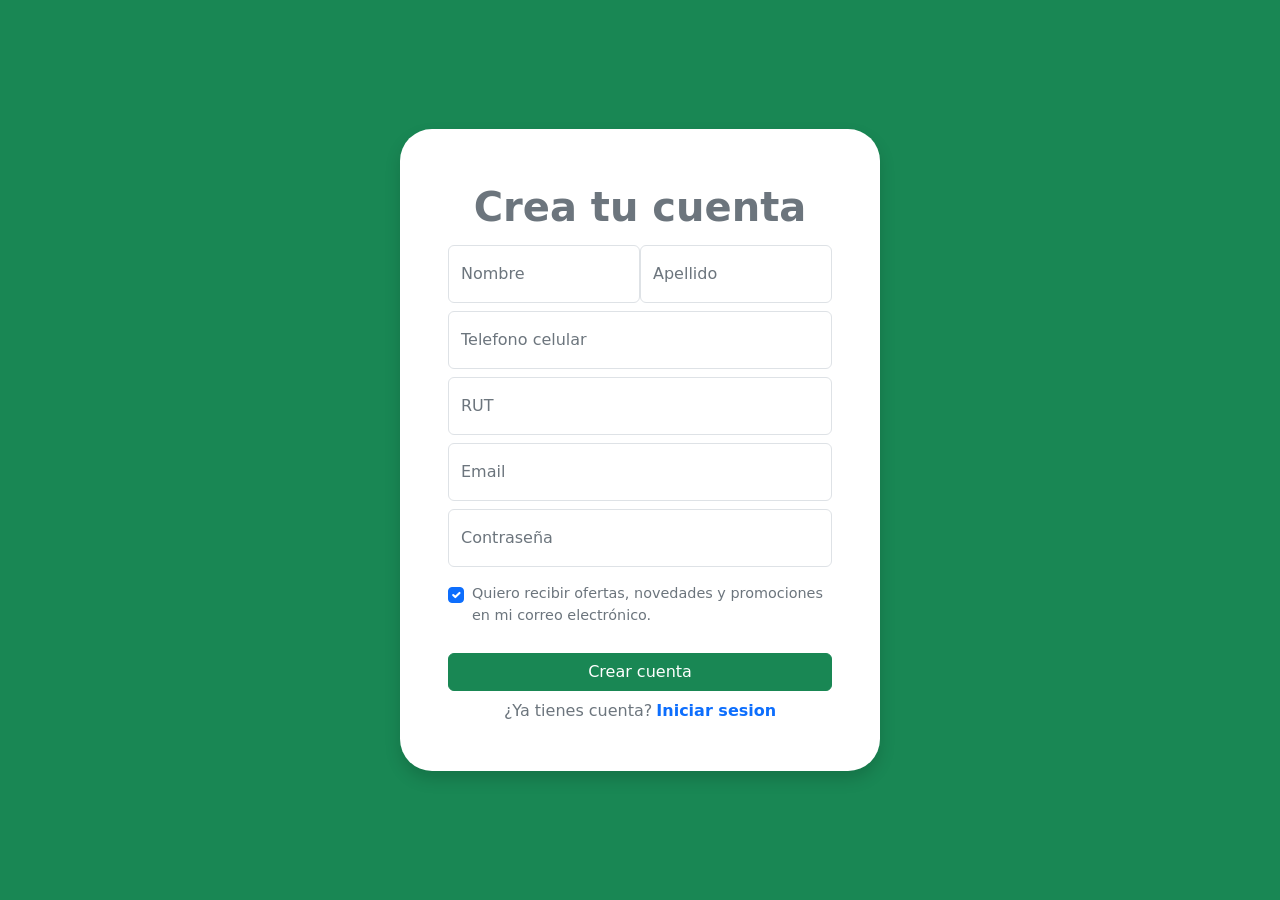
==== Floreria/Register.html @ 9ed83197 "Add files via upload" ====
<!DOCTYPE html>
<html lang="en">
<head>
    <meta charset="UTF-8">
    <meta http-equiv="X-UA-Compatible" content="IE=edge">
    <meta name="viewport" content="width=device-width, initial-scale=1.0">
    <link href="https://cdn.jsdelivr.net/npm/bootstrap@5.3.0-alpha2/dist/css/bootstrap.min.css" rel="stylesheet" integrity="sha384-aFq/bzH65dt+w6FI2ooMVUpc+21e0SRygnTpmBvdBgSdnuTN7QbdgL+OapgHtvPp" crossorigin="anonymous">
    <link rel="stylesheet" href="css/style.css">
    <title>Register</title>
</head>
<body class="bg-success d-flex justify-content-center align-items-center vh-100">
    <div class="bg-white p-5 rounded-5 text-secondary shadow" style="width: 30rem;">
        <div class="text-center fs-1 fw-bold">Crea tu cuenta</div>
        
        <div class="d-flex justify-content-around mt-2">
            <div class="d-flex align-items-center form-floating gap-1">
                <input type="text" class="form-control" id="floatingInputName" placeholder="name">
                <label for="floatingInputName">Nombre</label>
            </div>
            <div class="form-floating">
                <input type="text" class="form-control" id="floatingInputLName" placeholder="LastName">
                <label for="floatingInputLName">Apellido</label>
            </div>
        </div>
        <div class="form-floating mt-2">
            <input type="text" class="form-control" id="floatingInputPhone" placeholder="+56912345678">
            <label for="floatingInputPhone">Telefono celular</label>
        </div>
        
        <div class="form-floating mt-2">
            <input type="text" class="form-control" id="floatingInputRUT" placeholder="12345678-9">
            <label for="floatingInputRUT">RUT</label>
        </div>


        <div class="form-floating mt-2">
            <input type="email" class="form-control" id="floatingInputEmail" placeholder="name@example.com">
            <label for="floatingInputEmail">Email</label>
        </div>
        <div class="form-floating mt-2">
            <input type="password" class="form-control" id="floatingPassword" placeholder="Password">
            <label for="floatingPassword">Contraseña</label>
        </div>

        <div class="form-check mt-3">
            <input class="form-check-input" type="checkbox"checked>
            <label style="font-size: 0.9rem;">Quiero recibir ofertas, novedades y promociones en mi correo electrónico. </label>
        </div>

        <div class="btn btn-success w-100 mt-4">Crear cuenta</div>
        <div class="d-flex gap-1 justify-content-center mt-2">
            <div>¿Ya tienes cuenta?</div>
            <a href="login.html" class="text-decoration-none fw-semibold">Iniciar sesion</a>
        </div>

   
   
   
    
    
    </div>
























<script src="https://cdn.jsdelivr.net/npm/bootstrap@5.3.0-alpha2/dist/js/bootstrap.bundle.min.js" integrity="sha384-qKXV1j0HvMUeCBQ+QVp7JcfGl760yU08IQ+GpUo5hlbpg51QRiuqHAJz8+BrxE/N" crossorigin="anonymous"></script>
<script src="https://cdn.jsdelivr.net/npm/@popperjs/core@2.11.6/dist/umd/popper.min.js" integrity="sha384-oBqDVmMz9ATKxIep9tiCxS/Z9fNfEXiDAYTujMAeBAsjFuCZSmKbSSUnQlmh/jp3" crossorigin="anonymous"></script>
<script src="https://cdn.jsdelivr.net/npm/bootstrap@5.3.0-alpha2/dist/js/bootstrap.min.js" integrity="sha384-heAjqF+bCxXpCWLa6Zhcp4fu20XoNIA98ecBC1YkdXhszjoejr5y9Q77hIrv8R9i" crossorigin="anonymous"></script>
          
    
</body>
</html>
---- Floreria/css/style.css ----
@font-face{
    font-family: omori_game;
    src: url('font/OMORI_GAME2.ttf');
}
#menu a{
    font-size: 18px;
    color: white;

}
#menu button{
    font-size: 18px;
    font-weight: bold;

}
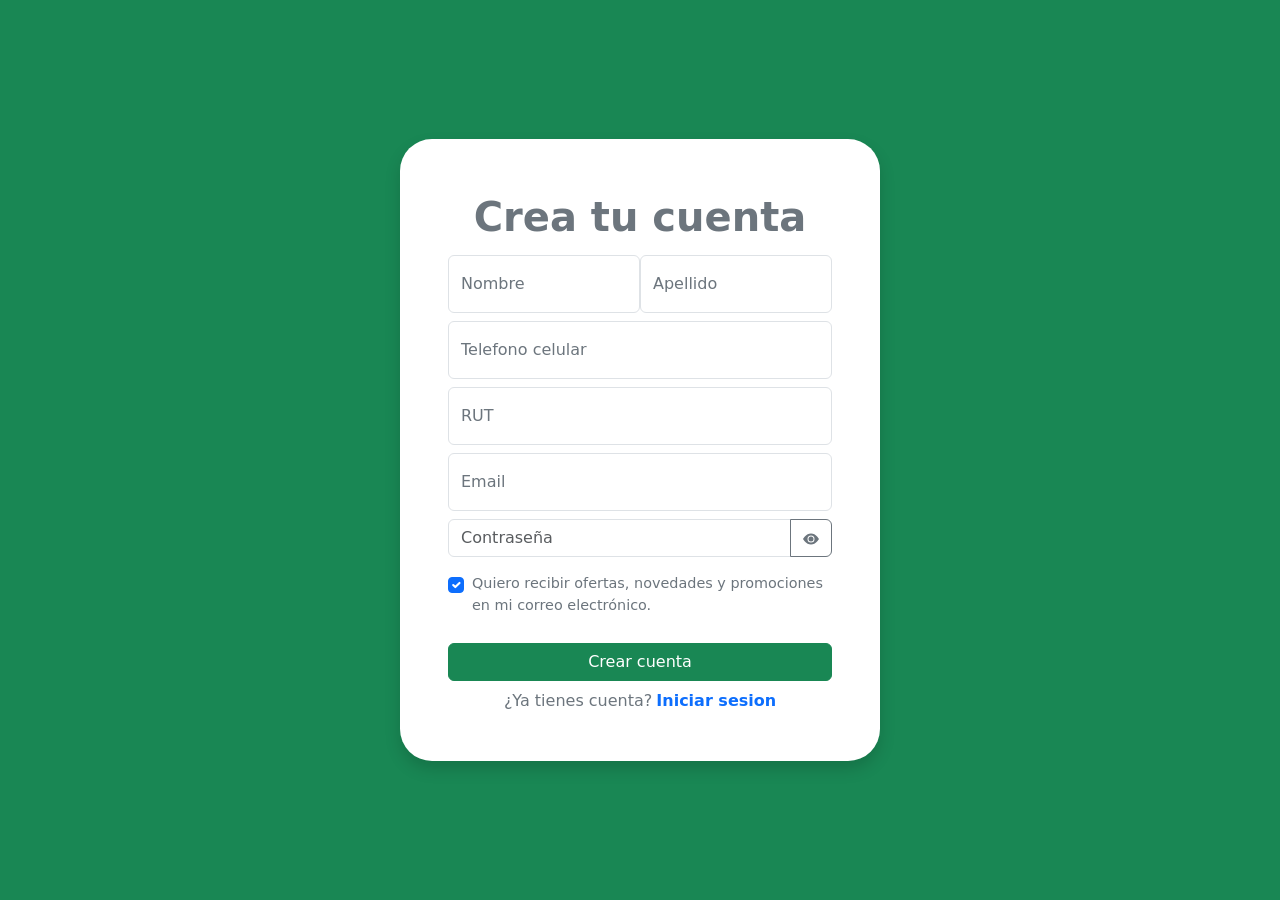
==== commit 2c39ecc9: "Add files via upload a" ====
--- a/Floreria/Register.html
+++ b/Floreria/Register.html
@@ -11,42 +11,52 @@
 <body class="bg-success d-flex justify-content-center align-items-center vh-100">
     <div class="bg-white p-5 rounded-5 text-secondary shadow" style="width: 30rem;">
         <div class="text-center fs-1 fw-bold">Crea tu cuenta</div>
-        
         <div class="d-flex justify-content-around mt-2">
             <div class="d-flex align-items-center form-floating gap-1">
-                <input type="text" class="form-control" id="floatingInputName" placeholder="name">
+                <input onblur="validarFormulario()" type="text" class="form-control" id="floatingInputName" placeholder="name">
                 <label for="floatingInputName">Nombre</label>
             </div>
             <div class="form-floating">
-                <input type="text" class="form-control" id="floatingInputLName" placeholder="LastName">
+                <input onblur="validarFormulario()" type="text" class="form-control" id="floatingInputLName" placeholder="LastName">
                 <label for="floatingInputLName">Apellido</label>
             </div>
         </div>
+        <div class="row">
+        <small id="valNombre">Debe ingresar su nombre</small>
+        <small id="valApellido">Debe ingresar su apellido</small>
+        </div>
         <div class="form-floating mt-2">
-            <input type="text" class="form-control" id="floatingInputPhone" placeholder="+56912345678">
+            <input onblur="validarFormulario()" type="text" class="form-control" id="floatingInputPhone" placeholder="912345678">
             <label for="floatingInputPhone">Telefono celular</label>
         </div>
-        
+        <small id="valTelefono">Debe ingresar un telefono valido (sin +56)</small>
         <div class="form-floating mt-2">
-            <input type="text" class="form-control" id="floatingInputRUT" placeholder="12345678-9">
-            <label for="floatingInputRUT">RUT</label>
+            <input onblur="validarFormulario()" type="text" class="form-control" id="floatingInputRut" placeholder="12345678-9">
+            <label for="floatingInputRut">RUT</label>
         </div>
-
-
+        <small id="valRut">Debe ingresar un rut valido, sin puntos y con guion</small>
         <div class="form-floating mt-2">
-            <input type="email" class="form-control" id="floatingInputEmail" placeholder="name@example.com">
+            <input onblur="validateEmail()" type="email" class="form-control" id="floatingInputEmail" placeholder="name@example.com">
             <label for="floatingInputEmail">Email</label>
         </div>
-        <div class="form-floating mt-2">
-            <input type="password" class="form-control" id="floatingPassword" placeholder="Password">
-            <label for="floatingPassword">Contraseña</label>
-        </div>
-
+        <small id="valEmail">Debe ingresar un correo valido</small>
+        <div class="input-group mt-2">
+            <input id="txtPassword" type="password" class="form-control" placeholder="Contraseña" aria-label="Recipient's username" aria-describedby="button-addon2">
+            <button onclick="pass()" class="btn btn-outline-secondary" type="button" id="button-addon2">
+                <svg id="mostrar" xmlns="http://www.w3.org/2000/svg" width="16" height="16" fill="currentColor" class="bi bi-eye-fill" viewBox="0 0 16 16">
+                    <path d="M10.5 8a2.5 2.5 0 1 1-5 0 2.5 2.5 0 0 1 5 0z"/>
+                    <path d="M0 8s3-5.5 8-5.5S16 8 16 8s-3 5.5-8 5.5S0 8 0 8zm8 3.5a3.5 3.5 0 1 0 0-7 3.5 3.5 0 0 0 0 7z"/>
+                  </svg>
+                  <svg id="ocultar" xmlns="http://www.w3.org/2000/svg" width="16" height="16" fill="currentColor" class="bi bi-eye-slash-fill" viewBox="0 0 16 16">
+                    <path d="m10.79 12.912-1.614-1.615a3.5 3.5 0 0 1-4.474-4.474l-2.06-2.06C.938 6.278 0 8 0 8s3 5.5 8 5.5a7.029 7.029 0 0 0 2.79-.588zM5.21 3.088A7.028 7.028 0 0 1 8 2.5c5 0 8 5.5 8 5.5s-.939 1.721-2.641 3.238l-2.062-2.062a3.5 3.5 0 0 0-4.474-4.474L5.21 3.089z"/>
+                    <path d="M5.525 7.646a2.5 2.5 0 0 0 2.829 2.829l-2.83-2.829zm4.95.708-2.829-2.83a2.5 2.5 0 0 1 2.829 2.829zm3.171 6-12-12 .708-.708 12 12-.708.708z"/>
+                  </svg>
+            </button>
+          </div>
         <div class="form-check mt-3">
             <input class="form-check-input" type="checkbox"checked>
             <label style="font-size: 0.9rem;">Quiero recibir ofertas, novedades y promociones en mi correo electrónico. </label>
         </div>
-
         <div class="btn btn-success w-100 mt-4">Crear cuenta</div>
         <div class="d-flex gap-1 justify-content-center mt-2">
             <div>¿Ya tienes cuenta?</div>
@@ -86,7 +96,7 @@
 <script src="https://cdn.jsdelivr.net/npm/bootstrap@5.3.0-alpha2/dist/js/bootstrap.bundle.min.js" integrity="sha384-qKXV1j0HvMUeCBQ+QVp7JcfGl760yU08IQ+GpUo5hlbpg51QRiuqHAJz8+BrxE/N" crossorigin="anonymous"></script>
 <script src="https://cdn.jsdelivr.net/npm/@popperjs/core@2.11.6/dist/umd/popper.min.js" integrity="sha384-oBqDVmMz9ATKxIep9tiCxS/Z9fNfEXiDAYTujMAeBAsjFuCZSmKbSSUnQlmh/jp3" crossorigin="anonymous"></script>
 <script src="https://cdn.jsdelivr.net/npm/bootstrap@5.3.0-alpha2/dist/js/bootstrap.min.js" integrity="sha384-heAjqF+bCxXpCWLa6Zhcp4fu20XoNIA98ecBC1YkdXhszjoejr5y9Q77hIrv8R9i" crossorigin="anonymous"></script>
-          
+<script src="js/forms.js"></script>          
     
 </body>
 </html>
--- a/Floreria/css/style.css
+++ b/Floreria/css/style.css
@@ -12,3 +12,221 @@
     font-weight: bold;
 
 }
+small{
+    color: red;
+    font-weight: bolder;
+}
+.error{
+    color: red;
+}
+
+.btn-mode{
+    display: inline-block;
+    width: 50px;
+    height: 30px;
+    border:2px solid black;
+    transition: background-color .5s;
+  }
+  .btn-mode i {
+    display: block;
+    font-size: 17px;
+    text-align: center;
+    line-height: 30px;
+  }
+  .btn-mode.sun{
+    border-top-left-radius: 20px;
+    border-bottom-left-radius: 20px;
+    border-right: 1px solid transparent;
+  }
+  .btn-mode.moon{
+    border-top-right-radius: 20px;
+    border-bottom-right-radius: 20px;
+  }
+  .active{
+    background-color:black;
+    color:#ffcd5c !important;
+  }
+
+.dark-mode{
+    background-color: #1f1f1f;
+    transition:background-color .5s;
+}
+.dark-mode a p{
+    color: #fff;
+}
+
+.dark-mode .btn-mode{
+    background-color:#1A1C1E;
+    border:1px solid white;
+    color:white;
+  }
+#contSaludo{
+    background: rgba(0, 128, 0, 0.612);
+    color: #fff;
+    display: block;
+    font-size: 3em;
+    margin: 40px 0 10px 40px;
+    padding: 40px 0;
+    text-align: center;
+    width: 500px;
+}
+
+#contReloj{
+    background: rgba(0, 128, 0, 0.612);
+    display: block;
+    margin: 0 0 40px 40px;
+    text-align: center;
+    width: 500px;
+}
+
+#contReloj > p{
+    color: #fff;
+    display: inline-block;
+    font-family: 'code_boldregular';
+    font-size: 6em;
+}
+
+.img-item{
+    width: 100%;
+}
+
+#item{
+    
+    margin-top: 7px;
+    padding: 10px;
+    border: 1px solid#666;
+    border-radius: 10px;
+    padding: 20px;
+    transition: .3s;
+}
+
+#item:hover{
+    box-shadow: 0 0 10px #666;
+    scale: 1.05;
+
+}
+.precio-item{
+    font-family: omori_game;
+    font-weight: bold;
+    font-size: 30px;
+}
+
+.carrito{
+    float: right;
+    border: 1px solid #666;
+    background-color: #fff;
+    width: 35%;
+    margin-top: 30px;
+    border-radius: 10px;
+    overflow: hidden;
+    margin-bottom: auto;
+    position: sticky !important;
+    top: 0;
+    transition: .3s;
+    z-index: 4;
+    opacity: 0;
+    margin-right: -100%;
+}
+.header-carrito{
+    background-color: green;
+    color: #fff;
+    text-align: center;
+    padding: 30px 0;
+
+}
+.carrito .carrito-item{
+    display: flex;
+    align-items: center;
+    position: relative;
+    border-bottom: 1px solid #666;
+    padding: 20px;
+}
+.carrito .carrito-item img{
+    margin-right: 20px;
+}
+.carrito .carrito-item .carrito-item-titulo{
+    display: block;
+    font-weight: bold;
+    margin-bottom: 10px;
+    text-transform: uppercase;
+}
+.carrito .carrito-item .selector-cantidad{
+    display: inline-block;
+    margin-right: 25px;
+}
+.carrito .carrito-item .carrito-item-cantidad{
+    border: none;
+    font-size: 18px;
+    background: transparent;
+    display: inline-block;
+    width: 30px;
+    padding: 5px;
+    text-align: center;
+}
+.carrito .carrito-item .selector-cantidad i{
+    font-size: 18px;
+    width: 32px;
+    height: 32px;
+    line-height: 32px;
+    text-align: center;
+    border-radius: 50%;
+    border: 1px solid #000;
+    cursor: pointer;
+}
+.carrito .carrito-item .carrito-item-precio{
+    font-weight: bold;
+    display: inline-block;
+    font-size: 18px;
+    margin-bottom: 5px;
+}
+.carrito .carrito-item .btn-eliminar{
+    position: absolute;
+    right: 15px;
+    top: 15px;
+    color: #000;
+    width: 40px;
+    height: 40px;
+    line-height: 40px;
+    text-align: center;
+    border-radius: 50%;
+    border: 1px solid #000;
+    cursor: pointer;
+    display: block;
+    background: transparent;
+    z-index: 20;
+}
+.carrito .carrito-item .btn-eliminar i{
+    pointer-events: none;
+}
+.carrito-total{
+    padding: 30px;
+}
+.carrito-total .fila{
+    display: flex;
+    justify-content: space-between;
+    align-items: center;
+    font-size: 22px;
+    font-weight: bold;
+    margin-bottom: 10px;
+}
+.carrito-total .btn-pagar{
+    display: block;
+    width: 100%;
+    border: none;
+    border-radius: 5px;
+    font-size: 18px;
+    padding: 20px;
+    display: flex;
+    justify-content: space-between;
+    align-items: center;
+    cursor: pointer;
+    transition: .3s;
+}
+.carrito-total .btn-pagar:hover{
+    scale: 1.05;
+}
+@media screen and (max-width:850px) {
+    .carrito{
+        width: 100% !important;
+    }
+}
